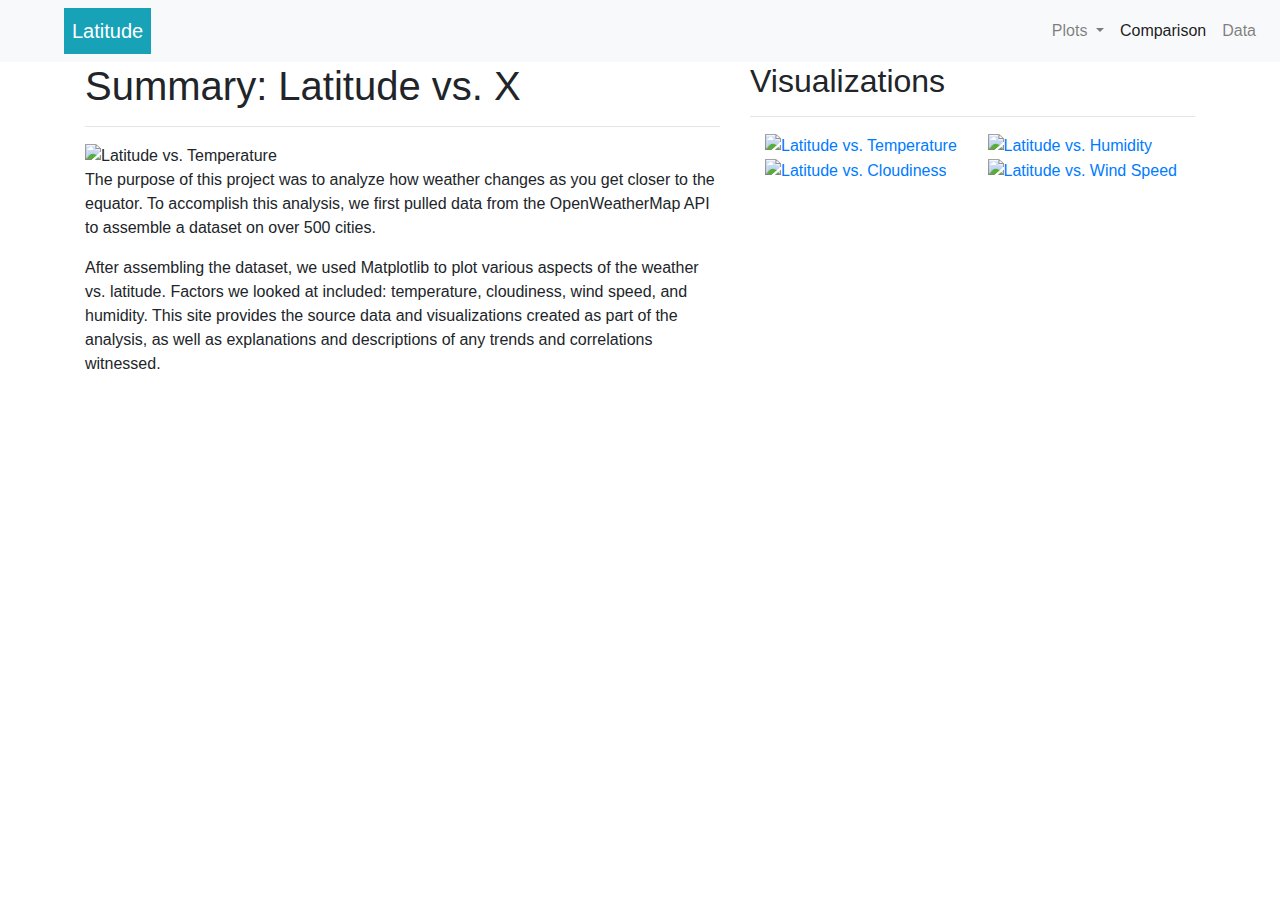
==== WebVisualizations/index.html @ 452407dd "first commit" ====
<!DOCTYPE html>
<html lang="en-us">
    <head>
        <meta charset="UTF-8">
        <meta name="viewport" content="width=device-width, initial-scale=1">
        <meta http-equiv="X-UA-Compatible" content="ie=edge">

        <title>Web Design Challenge | Craig Fulgency</title>

        <!-- Bring in our bootstrap stylesheet -->
        <link rel="stylesheet" href="https://stackpath.bootstrapcdn.com/bootstrap/4.3.1/css/bootstrap.min.css"
        integrity="sha384-ggOyR0iXCbMQv3Xipma34MD+dH/1fQ784/j6cY/iJTQUOhcWr7x9JvoRxT2MZw1T" crossorigin="anonymous">

        <script src="https://code.jquery.com/jquery-3.3.1.slim.min.js" integrity="sha384-q8i/X+965DzO0rT7abK41JStQIAqVgRVzpbzo5smXKp4YfRvH+8abtTE1Pi6jizo" crossorigin="anonymous"></script>
        <script src="https://cdnjs.cloudflare.com/ajax/libs/popper.js/1.14.7/umd/popper.min.js" integrity="sha384-UO2eT0CpHqdSJQ6hJty5KVphtPhzWj9WO1clHTMGa3JDZwrnQq4sF86dIHNDz0W1" crossorigin="anonymous"></script>
        <script src="https://stackpath.bootstrapcdn.com/bootstrap/4.3.1/js/bootstrap.min.js" integrity="sha384-JjSmVgyd0p3pXB1rRibZUAYoIIy6OrQ6VrjIEaFf/nJGzIxFDsf4x0xIM+B07jRM" crossorigin="anonymous"></script>

        <link rel="stylesheet" href="style.css">
    </head>

    <body>
        <!-- Define the Navigation Bar --> 

    <nav class="navbar navbar-expand-lg navbar-light bg-light">
        <a class="navbar-brand d-inline p-2 ml-5 bg-info text-white mb-0 pb-0" href="./index.html">Latitude</a>
        
        <button class="navbar-toggler" type="button" data-toggle="collapse" data-target="#navbarSupportedContent" aria-controls="navbarSupportedContent" aria-expanded="false" aria-label="Toggle navigation">
          <span class="navbar-toggler-icon"></span>
        </button>
  
         
        <div class="collapse navbar-collapse" id="navbarSupportedContent">
       
                  <ul class="nav navbar-nav ml-auto">  
              <li class="nav-item dropdown">
              <a class="nav-link dropdown-toggle" href="#" id="navbarDropdown" role="button" data-toggle="dropdown" 
              aria-haspopup="true" aria-expanded="false">
                Plots
              </a>
              <div class="dropdown-menu" aria-labelledby="navbarDropdown">
                <a class="dropdown-item" href="./temp.html">Temperature Plot</a>
                <a class="dropdown-item" href="./humidity.html">Humidity Plot</a>
                <a class="dropdown-item" href="./clouds.html">Cloudiness Plot</a>
                <a class="dropdown-item" href="./wind.html">Windspeed Plot</a>
              </div>
            </li>
                      
                      <li class="nav-item active">
              <a class="nav-link" href="./comparison.html">Comparison <span class="sr-only">(current)</span></a>
                      </li>
                      
            <li class="nav-item">
              <a class="nav-link" href="./data.html">Data</a>
            </li>
  
          </ul>
                      
        </div>
      </nav>
  
  <!-- define the container to hold the temperature plot with description and the visualisations plots -->
  <!-- this first section creates the example plot and the description -->   
  
    <div class="container">
      <section class="row">
        <div class="col-lg-7 col-md-12">
            <div class="plot-content">
              <h1 class="plot-header">Summary: Latitude vs. X</h1>
              <hr>
              <img src="./visualisations/temperature_plot.png" alt="Latitude vs. Temperature" id="landing-image">
  
              <p>The purpose of this project was to analyze how weather changes as you get closer to the equator. To accomplish this analysis, we first pulled data from the OpenWeatherMap API to assemble a dataset on over 500 cities.</p>
              <p>After assembling the dataset, we used Matplotlib to plot various aspects of the weather vs. latitude. Factors we looked at included: temperature, cloudiness, wind speed, and humidity. This site provides the source data and visualizations created as part of the analysis, as well as explanations and descriptions of any trends and correlations witnessed.</p>
            </div>
          </div>
        
  <!-- this section creates the visualization plots on the right --> 
  
        <div class="col-lg-5 col-md-12">
          <div class="visplot-content">
            <h2 class="plot-header">Visualizations</h2>
            <hr>
            <div class="container">
  
              <div class="row">
  
                <div class="col-lg-6 col-md-3">
                  <a href="./temp.html">
                  <img src="./visualisations/temperature_plot.png"  alt="Latitude vs. Temperature" id="vis-image">
                  </a>
                </div>
            
                <div class="col-lg-6 col-md-3">
                  <a href="./humidity.html">
                  <img src="./visualisations/humidity_plot.png" alt="Latitude vs. Humidity" id="vis-image">
                  </a>
                </div>
            
                <div class="col-lg-6 col-md-3">
                  <a href="./clouds.html">
                  <img src="./visualisations/clouds_plot.png" alt="Latitude vs. Cloudiness" id="vis-image">
                  </a>
                </div>
  
                <div class="col-lg-6 col-md-3">
                  <a href="./wind.html">
                  <img src="./visualisations/wind_plot.png" alt="Latitude vs. Wind Speed" id="vis-image">
                  </a>
                </div>
              </div>  
          </div>
          
          </div>
        </div>
    </div>  

    </body>

</html>
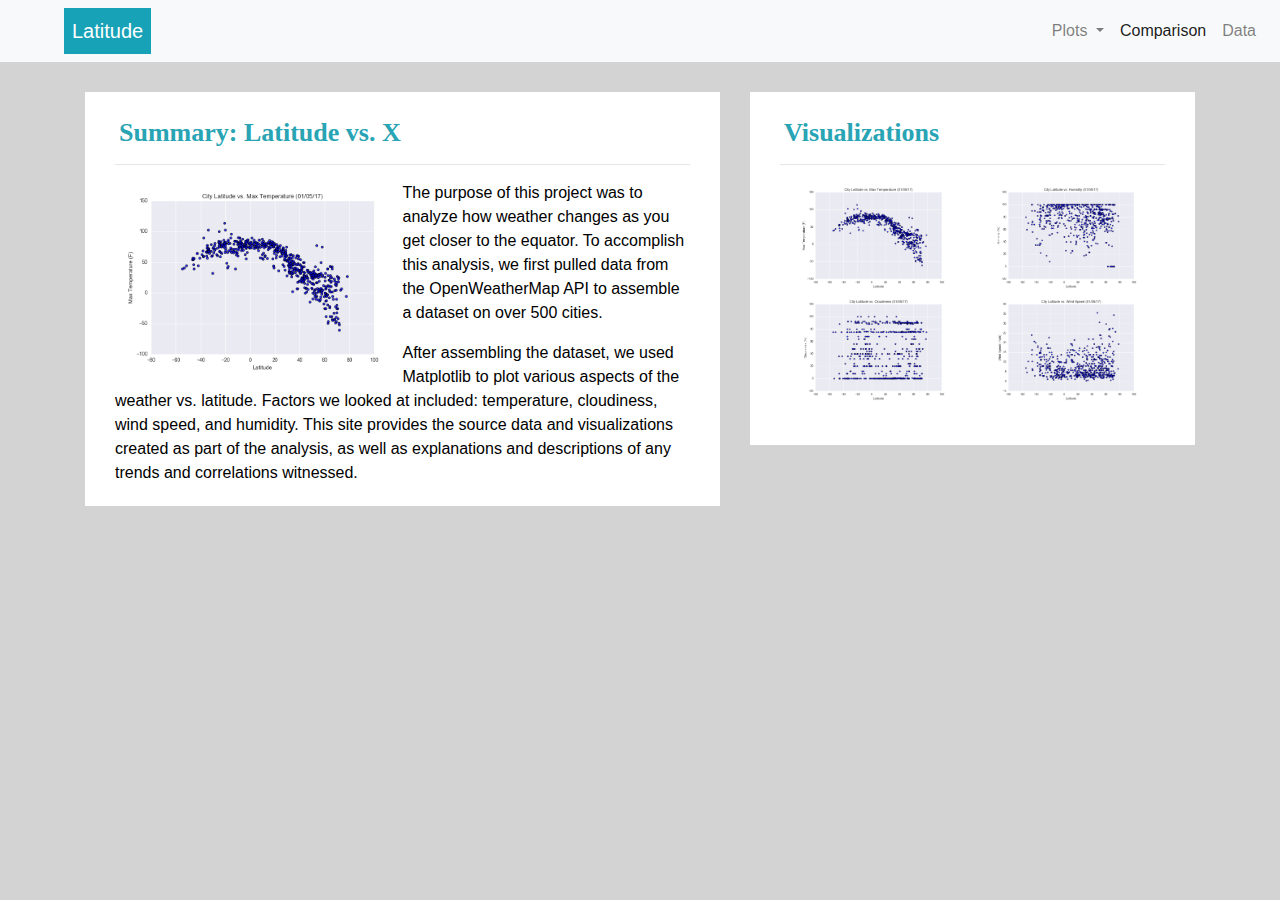
==== commit 8ade586d: "html update" ====
--- a/WebVisualizations/index.html
+++ b/WebVisualizations/index.html
@@ -58,7 +58,7 @@
         </div>
       </nav>
   
-  <!-- define the container to hold the temperature plot with description and the visualisations plots -->
+  <!-- define the container to hold the temperature plot with description and the visualizations plots -->
   <!-- this first section creates the example plot and the description -->   
   
     <div class="container">
@@ -67,7 +67,7 @@
             <div class="plot-content">
               <h1 class="plot-header">Summary: Latitude vs. X</h1>
               <hr>
-              <img src="./visualisations/temperature_plot.png" alt="Latitude vs. Temperature" id="landing-image">
+              <img src="./Visualizations/Fig1.png" alt="Latitude vs. Max Temperature" id="landing-image">
   
               <p>The purpose of this project was to analyze how weather changes as you get closer to the equator. To accomplish this analysis, we first pulled data from the OpenWeatherMap API to assemble a dataset on over 500 cities.</p>
               <p>After assembling the dataset, we used Matplotlib to plot various aspects of the weather vs. latitude. Factors we looked at included: temperature, cloudiness, wind speed, and humidity. This site provides the source data and visualizations created as part of the analysis, as well as explanations and descriptions of any trends and correlations witnessed.</p>
@@ -86,25 +86,25 @@
   
                 <div class="col-lg-6 col-md-3">
                   <a href="./temp.html">
-                  <img src="./visualisations/temperature_plot.png"  alt="Latitude vs. Temperature" id="vis-image">
+                  <img src="./Visualizations/Fig1.png"  alt="Latitude vs. Max Temperature" id="vis-image">
                   </a>
                 </div>
             
                 <div class="col-lg-6 col-md-3">
                   <a href="./humidity.html">
-                  <img src="./visualisations/humidity_plot.png" alt="Latitude vs. Humidity" id="vis-image">
+                  <img src="./Visualizations/Fig2.png" alt="Latitude vs. Humidity" id="vis-image">
                   </a>
                 </div>
             
                 <div class="col-lg-6 col-md-3">
                   <a href="./clouds.html">
-                  <img src="./visualisations/clouds_plot.png" alt="Latitude vs. Cloudiness" id="vis-image">
+                  <img src="./Visualizations/Fig3.png" alt="Latitude vs. Cloudiness" id="vis-image">
                   </a>
                 </div>
   
                 <div class="col-lg-6 col-md-3">
                   <a href="./wind.html">
-                  <img src="./visualisations/wind_plot.png" alt="Latitude vs. Wind Speed" id="vis-image">
+                  <img src="./Visualizations/Fig4.png" alt="Latitude vs. Wind Speed" id="vis-image">
                   </a>
                 </div>
               </div>  
--- a/WebVisualizations/style.css
+++ b/WebVisualizations/style.css
@@ -0,0 +1,100 @@
+body{
+  background-color: lightgray;
+}
+
+.plot-content {
+	margin-top: 30px;
+	margin-bottom: 60px;
+	padding: 10px 30px 5px;
+	color: black;
+	background-color: white;
+}
+
+
+
+.visplot-content {
+	margin-top: 30px;
+	margin-bottom: 60px;
+	padding: 10px 30px 40px;
+	color: black;
+	background-color: white;
+}
+
+.compplot-content {
+	margin-top: 30px;
+	margin-bottom: 60px;
+	margin-right: 40px;
+	margin-left: 40px;
+	padding: 10px 30px 40px;
+	color: black;
+	background-color: white;
+}
+.plot-header {
+	padding-top: 15px; 
+	padding-left: 4px;
+	color: rgb(40, 164, 180);
+	font-size: 26px;
+	font-weight: bold;
+	font-family: Georgia, Times, "Times New Roman", serif;
+}
+
+  
+#landing-image {
+    float: left;
+    width: 50%;
+    height: 50%;
+  }
+
+  #other-image {
+    width: 100%;
+    height: 100%;
+  }
+
+#vis-image {
+	float: left;
+	width: 100%;
+	height: 100%;
+}
+
+#comp-image {
+	float: left;
+	width: 90%;
+	height: 90%;
+}
+.table1{
+	text-align: center;
+}
+
+
+.tablehead {
+	word-wrap: normal;
+}
+
+.table-content {
+	margin: 30px 10px 10px 10px;
+	border: 10px 10px 10px 10px;
+	padding: 10px 10px 10px 10px;
+	color: black;
+	background-color: white;
+}
+
+tr:nth-child(odd) {
+	background-color: #f2f2f2;
+  }
+.comp-title {
+	padding:  10px 0px 0px 0px;
+	text-align: center;
+	margin-bottom: 0px;
+	color: rgb(40, 164, 180);
+	font-size: 20px;
+	font-weight: bold;
+	font-family: Georgia, Times, "Times New Roman", serif;
+}
+
+@media screen and (max-width: 600px) {
+	.topnav.responsive {position: relative;}
+	.topnav.responsive a.icon {
+	  position: absolute;
+	  right: 0;
+	  top: 0;
+	}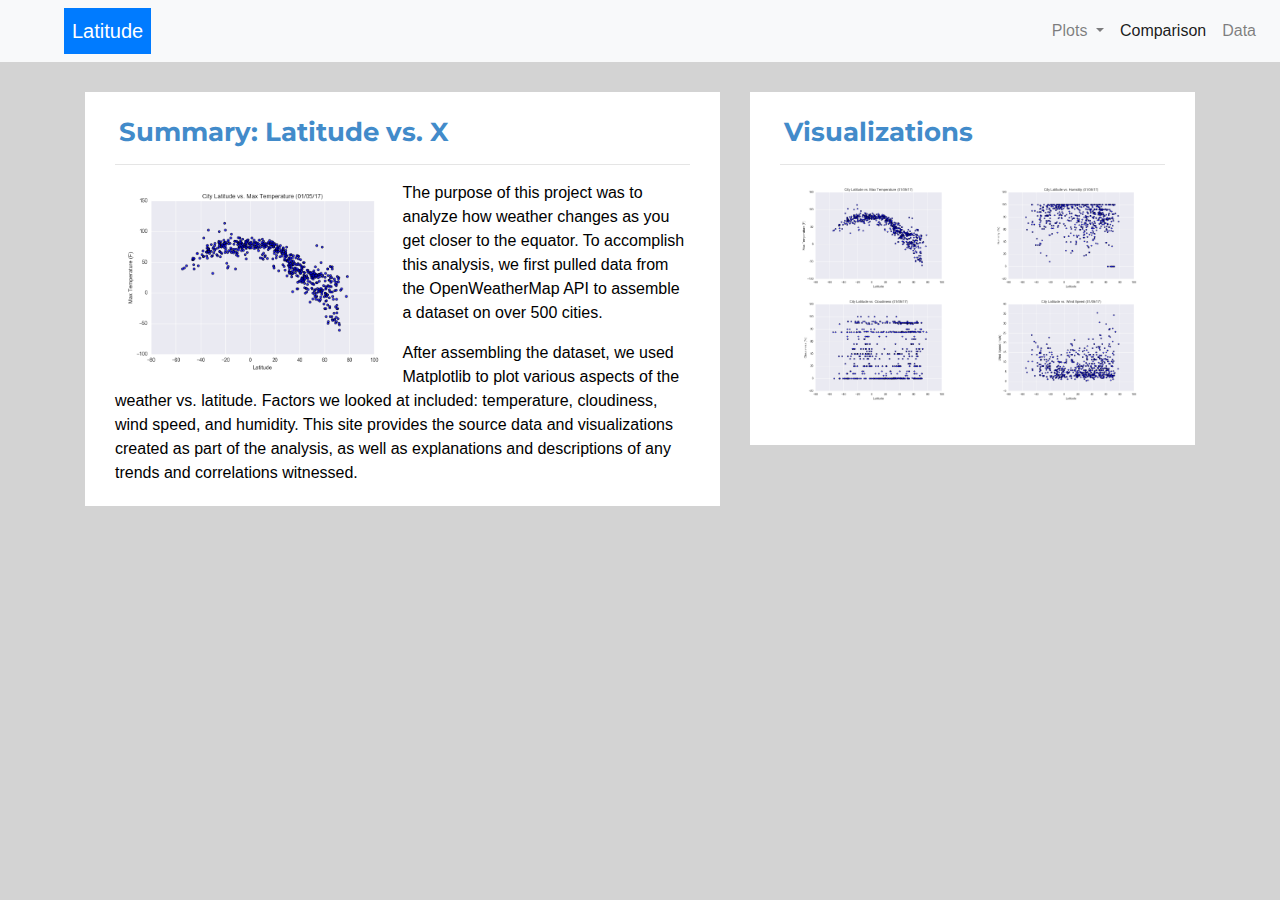
==== commit e413e7c5: "google font update" ====
--- a/WebVisualizations/index.html
+++ b/WebVisualizations/index.html
@@ -5,7 +5,12 @@
         <meta name="viewport" content="width=device-width, initial-scale=1">
         <meta http-equiv="X-UA-Compatible" content="ie=edge">
 
-        <title>Web Design Challenge | Craig Fulgency</title>
+        <title>Craig Fulgency | Web Design Challenge</title>
+
+         <!-- Google Fonts -->
+
+        <link rel="preconnect" href="https://fonts.gstatic.com">
+        <link href="https://fonts.googleapis.com/css2?family=Montserrat&display=swap" rel="stylesheet">
 
         <!-- Bring in our bootstrap stylesheet -->
         <link rel="stylesheet" href="https://stackpath.bootstrapcdn.com/bootstrap/4.3.1/css/bootstrap.min.css"
@@ -22,7 +27,7 @@
         <!-- Define the Navigation Bar --> 
 
     <nav class="navbar navbar-expand-lg navbar-light bg-light">
-        <a class="navbar-brand d-inline p-2 ml-5 bg-info text-white mb-0 pb-0" href="./index.html">Latitude</a>
+        <a class="navbar-brand d-inline p-2 ml-5 bg-primary text-white mb-0 pb-0" href="./index.html">Latitude</a>
         
         <button class="navbar-toggler" type="button" data-toggle="collapse" data-target="#navbarSupportedContent" aria-controls="navbarSupportedContent" aria-expanded="false" aria-label="Toggle navigation">
           <span class="navbar-toggler-icon"></span>
@@ -41,7 +46,7 @@
                 <a class="dropdown-item" href="./temp.html">Temperature Plot</a>
                 <a class="dropdown-item" href="./humidity.html">Humidity Plot</a>
                 <a class="dropdown-item" href="./clouds.html">Cloudiness Plot</a>
-                <a class="dropdown-item" href="./wind.html">Windspeed Plot</a>
+                <a class="dropdown-item" href="./wind.html">Wind Speed Plot</a>
               </div>
             </li>
                       
--- a/WebVisualizations/style.css
+++ b/WebVisualizations/style.css
@@ -9,8 +9,6 @@
 	color: black;
 	background-color: white;
 }
-
-
 
 .visplot-content {
 	margin-top: 30px;
@@ -32,12 +30,11 @@
 .plot-header {
 	padding-top: 15px; 
 	padding-left: 4px;
-	color: rgb(40, 164, 180);
+	color: rgb(66, 139, 202);
 	font-size: 26px;
 	font-weight: bold;
-	font-family: Georgia, Times, "Times New Roman", serif;
+	font-family: 'Montserrat', sans-serif;
 }
-
   
 #landing-image {
     float: left;
@@ -61,10 +58,10 @@
 	width: 90%;
 	height: 90%;
 }
+
 .table1{
 	text-align: center;
 }
-
 
 .tablehead {
 	word-wrap: normal;
@@ -85,10 +82,10 @@
 	padding:  10px 0px 0px 0px;
 	text-align: center;
 	margin-bottom: 0px;
-	color: rgb(40, 164, 180);
+	color: rgb(66, 139, 202);
 	font-size: 20px;
 	font-weight: bold;
-	font-family: Georgia, Times, "Times New Roman", serif;
+	font-family: 'Montserrat', sans-serif;
 }
 
 @media screen and (max-width: 600px) {
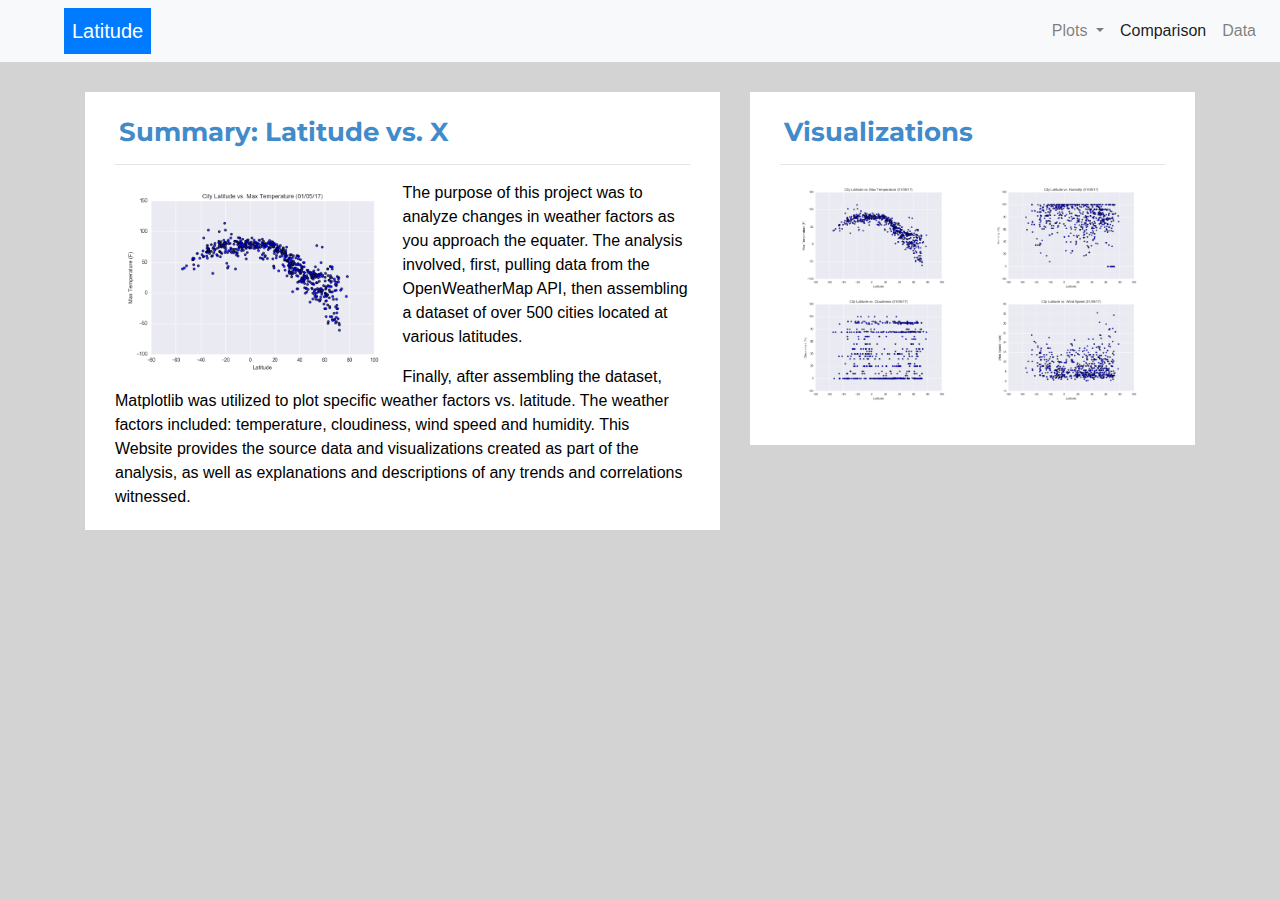
==== commit 8e0c2d37: "index complete" ====
--- a/WebVisualizations/index.html
+++ b/WebVisualizations/index.html
@@ -4,6 +4,7 @@
         <meta charset="UTF-8">
         <meta name="viewport" content="width=device-width, initial-scale=1">
         <meta http-equiv="X-UA-Compatible" content="ie=edge">
+        <meta name="description" content="Project 11:  Web Design Challenge by Craig Fulgency. This project provides an analysis of weather factors as one moves closer to the the equator. Technology used includes: HTML, CSS, Bootstrap, Google Fonts, OpneWeatherMap API, Pandas and MatPlotLib.">
 
         <title>Craig Fulgency | Web Design Challenge</title>
 
@@ -12,7 +13,7 @@
         <link rel="preconnect" href="https://fonts.gstatic.com">
         <link href="https://fonts.googleapis.com/css2?family=Montserrat&display=swap" rel="stylesheet">
 
-        <!-- Bring in our bootstrap stylesheet -->
+        <!-- Bootstrap Stylesheet -->
         <link rel="stylesheet" href="https://stackpath.bootstrapcdn.com/bootstrap/4.3.1/css/bootstrap.min.css"
         integrity="sha384-ggOyR0iXCbMQv3Xipma34MD+dH/1fQ784/j6cY/iJTQUOhcWr7x9JvoRxT2MZw1T" crossorigin="anonymous">
 
@@ -24,7 +25,7 @@
     </head>
 
     <body>
-        <!-- Define the Navigation Bar --> 
+        <!-- Navigation Bar --> 
 
     <nav class="navbar navbar-expand-lg navbar-light bg-light">
         <a class="navbar-brand d-inline p-2 ml-5 bg-primary text-white mb-0 pb-0" href="./index.html">Latitude</a>
@@ -63,8 +64,7 @@
         </div>
       </nav>
   
-  <!-- define the container to hold the temperature plot with description and the visualizations plots -->
-  <!-- this first section creates the example plot and the description -->   
+  <!-- Example container with Temperature Plot and Description -->  
   
     <div class="container">
       <section class="row">
@@ -74,12 +74,12 @@
               <hr>
               <img src="./Visualizations/Fig1.png" alt="Latitude vs. Max Temperature" id="landing-image">
   
-              <p>The purpose of this project was to analyze how weather changes as you get closer to the equator. To accomplish this analysis, we first pulled data from the OpenWeatherMap API to assemble a dataset on over 500 cities.</p>
-              <p>After assembling the dataset, we used Matplotlib to plot various aspects of the weather vs. latitude. Factors we looked at included: temperature, cloudiness, wind speed, and humidity. This site provides the source data and visualizations created as part of the analysis, as well as explanations and descriptions of any trends and correlations witnessed.</p>
+              <p>The purpose of this project was to analyze changes in weather factors as you approach the equater. The analysis involved, first, pulling data from the OpenWeatherMap API, then assembling a dataset of over 500 cities located at various latitudes.</p>
+              <p>Finally, after assembling the dataset, Matplotlib was utilized to plot specific weather factors vs. latitude. The weather factors included: temperature, cloudiness, wind speed and humidity. This Website provides the source data and visualizations created as part of the analysis, as well as explanations and descriptions of any trends and correlations witnessed.</p>
             </div>
           </div>
         
-  <!-- this section creates the visualization plots on the right --> 
+  <!-- Visualization Plots module on the right --> 
   
         <div class="col-lg-5 col-md-12">
           <div class="visplot-content">
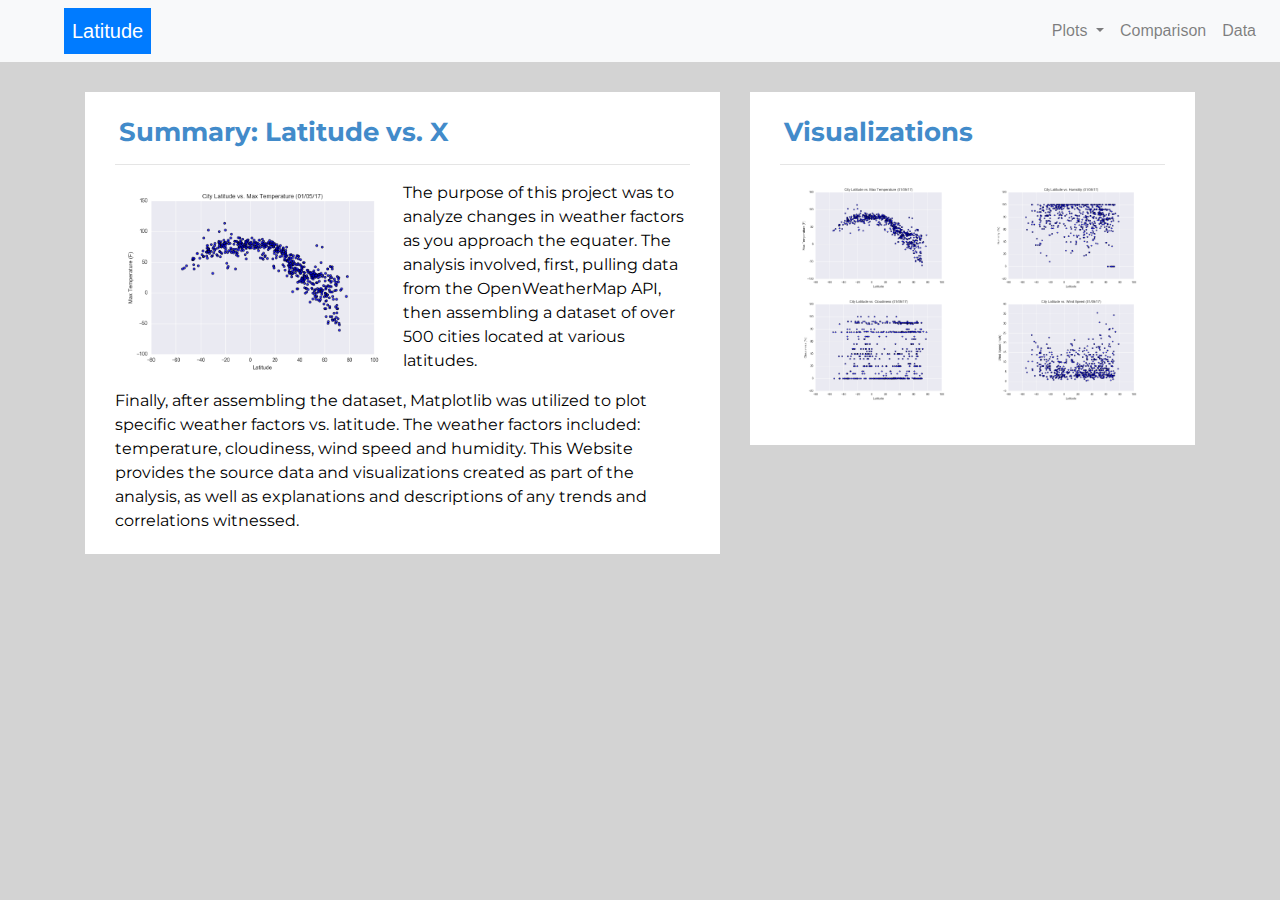
==== commit 49cb69a0: "index cloudiness css update" ====
--- a/WebVisualizations/index.html
+++ b/WebVisualizations/index.html
@@ -51,7 +51,7 @@
               </div>
             </li>
                       
-                      <li class="nav-item active">
+                      <li class="nav-item">
               <a class="nav-link" href="./comparison.html">Comparison <span class="sr-only">(current)</span></a>
                       </li>
                       
@@ -64,7 +64,7 @@
         </div>
       </nav>
   
-  <!-- Example container with Temperature Plot and Description -->  
+  <!-- Main Container with Temperature Plot and Description -->  
   
     <div class="container">
       <section class="row">
--- a/WebVisualizations/style.css
+++ b/WebVisualizations/style.css
@@ -8,6 +8,7 @@
 	padding: 10px 30px 5px;
 	color: black;
 	background-color: white;
+	font-family: 'Montserrat', sans-serif;
 }
 
 .visplot-content {
@@ -16,6 +17,7 @@
 	padding: 10px 30px 40px;
 	color: black;
 	background-color: white;
+	font-family: 'Montserrat', sans-serif;
 }
 
 .compplot-content {
@@ -26,6 +28,7 @@
 	padding: 10px 30px 40px;
 	color: black;
 	background-color: white;
+	font-family: 'Montserrat', sans-serif;
 }
 .plot-header {
 	padding-top: 15px; 
@@ -73,6 +76,8 @@
 	padding: 10px 10px 10px 10px;
 	color: black;
 	background-color: white;
+	font-family: 'Montserrat', sans-serif;
+	font-size: 14px;
 }
 
 tr:nth-child(odd) {
